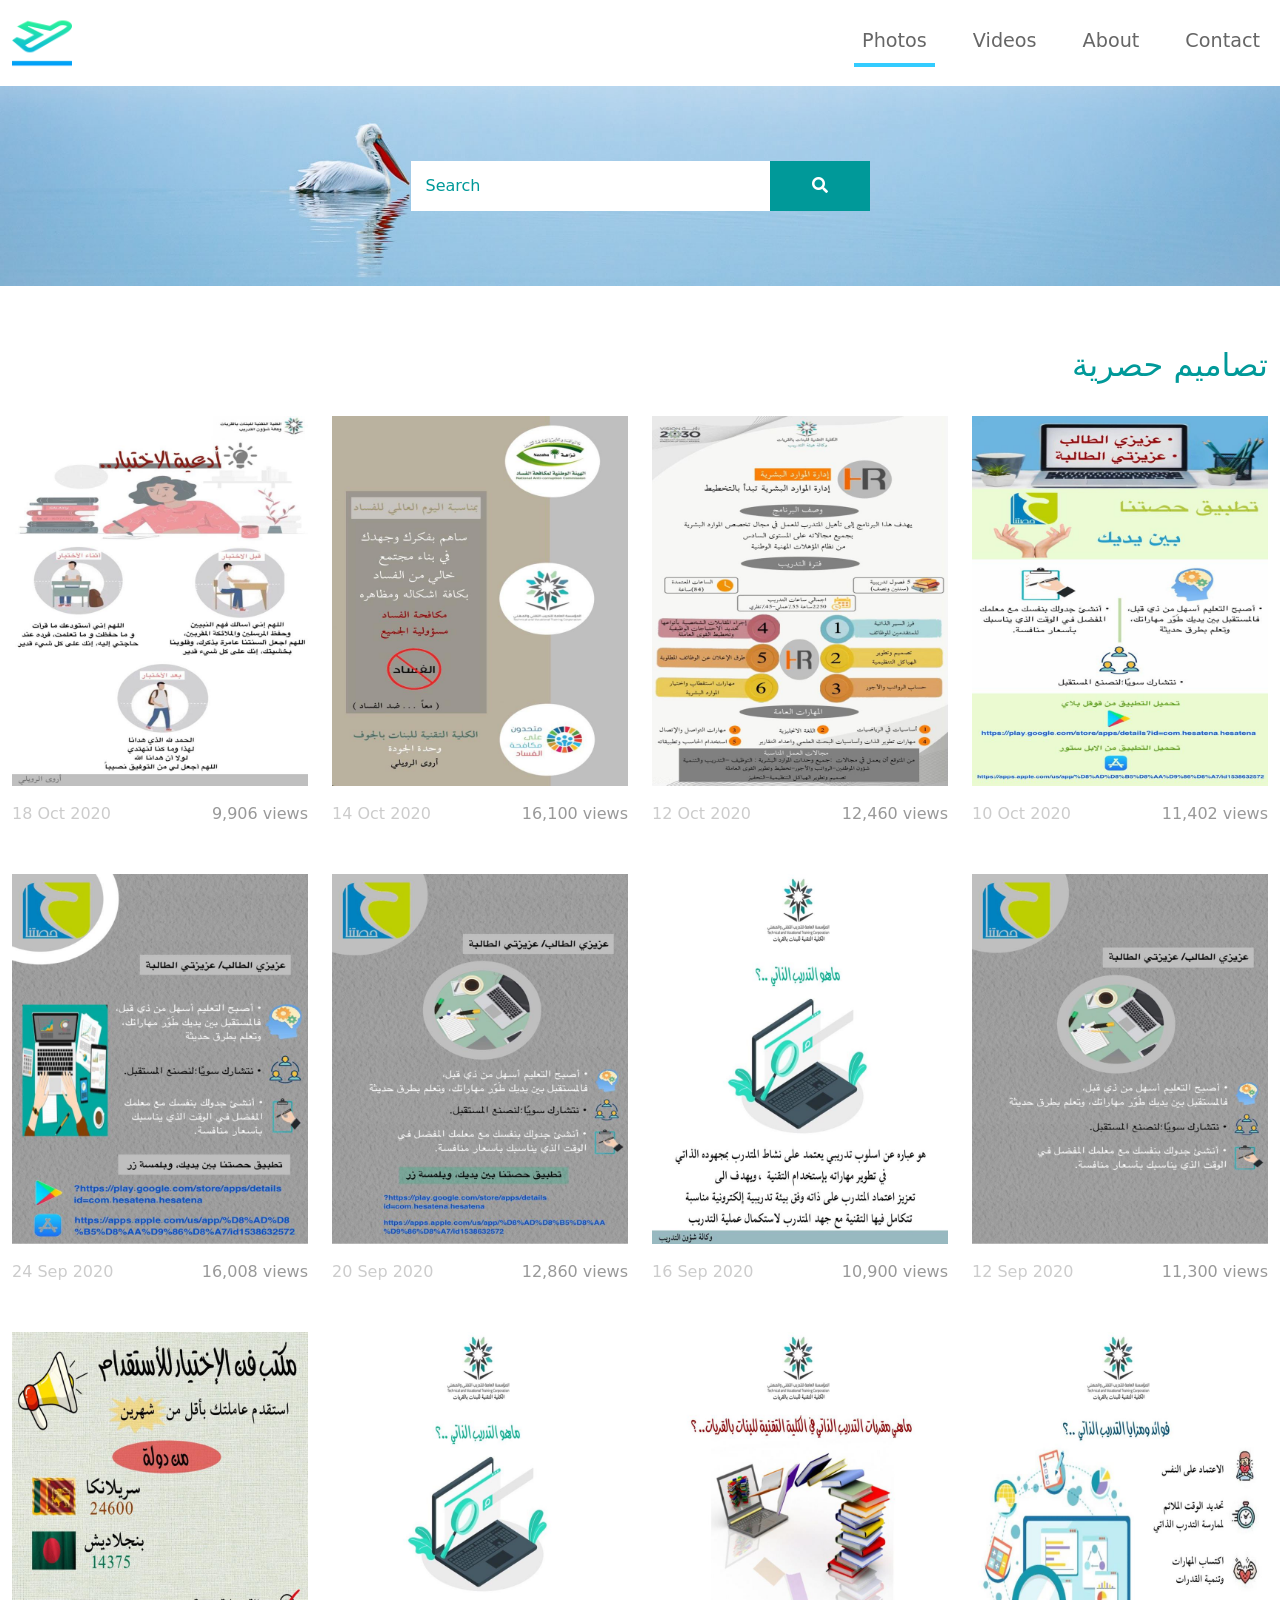
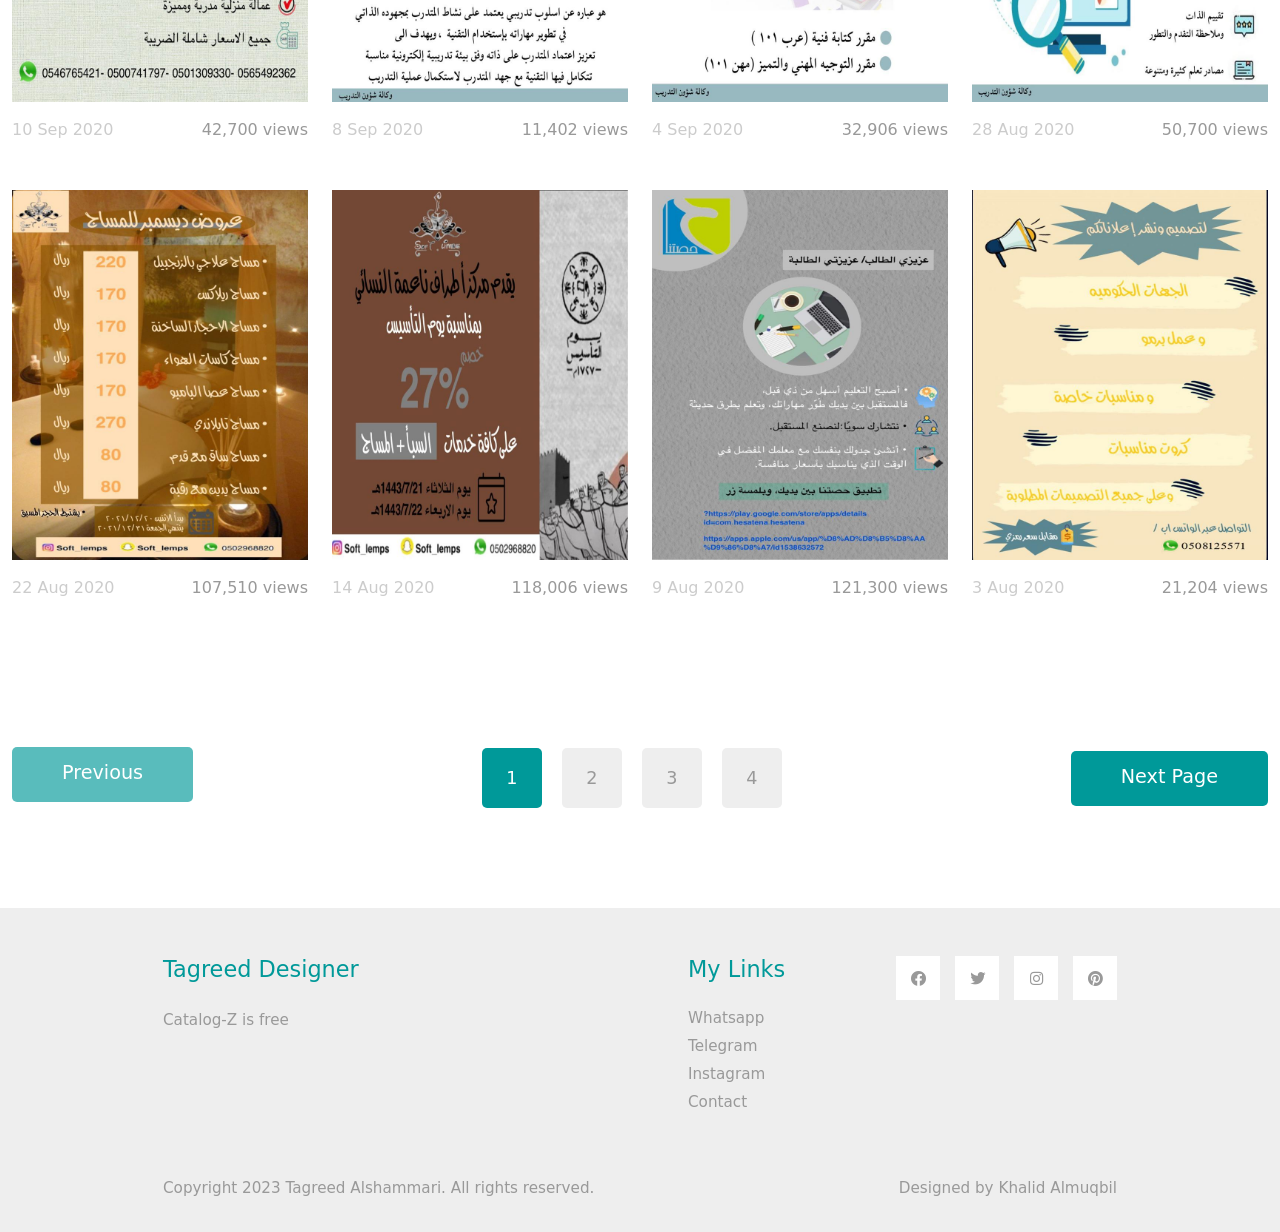
==== index.html @ 8e548ac7 "first commit" ====
<!DOCTYPE html>
<html lang="en">
<head>
    <meta charset="UTF-8">
    <meta name="viewport" content="width=device-width, initial-scale=1.0">
    <title>Tagreed Space</title>
    <link rel="stylesheet" href="css/bootstrap.min.css">
    <link rel="stylesheet" href="fontawesome/css/all.min.css">
    <link rel="stylesheet" href="css/templatemo-style.css">
<!--


-->
</head>
<body>
    <!-- Page Loader -->
    <div id="loader-wrapper">
        <div id="loader"></div>

        <div class="loader-section section-left"></div>
        <div class="loader-section section-right"></div>

    </div>
    <nav class="navbar navbar-expand-lg">
        <div class="container-fluid">
            <a class="navbar-brand" href="#">
                  <img class="logo" alt="Tagreed logo" src="img/departure.png">


            </a>
            <button class="navbar-toggler" type="button" data-toggle="collapse" data-target="#navbarSupportedContent" aria-controls="navbarSupportedContent" aria-expanded="false" aria-label="Toggle navigation">
                <i class="fas fa-bars"></i>
            </button>
            <div class="collapse navbar-collapse" id="navbarSupportedContent">
            <ul class="navbar-nav ml-auto mb-2 mb-lg-0">
                <li class="nav-item">
                    <a class="nav-link nav-link-1 active" aria-current="page" href="index.html">Photos</a>
                </li>
                <li class="nav-item">
                    <a class="nav-link nav-link-2" href="videos.html">Videos</a>
                </li>
                <li class="nav-item">
                    <a class="nav-link nav-link-3" href="about.html">About</a>
                </li>
                <li class="nav-item">
                    <a class="nav-link nav-link-4" href="contact.html">Contact</a>
                </li>
            </ul>
            </div>
        </div>
    </nav>

    <div class="tm-hero d-flex justify-content-center align-items-center" data-parallax="scroll" data-image-src="img/hero.jpg">
        <form class="d-flex tm-search-form">
            <input class="form-control tm-search-input" type="search" placeholder="Search" aria-label="Search">
            <button class="btn btn-outline-success tm-search-btn" type="submit">
                <i class="fas fa-search"></i>
            </button>
        </form>
    </div>

    <div class="container-fluid tm-container-content tm-mt-60">
        <div class="row mb-4">
            <h2 class="col-6 tm-text-primary">
                تصاميم حصرية
            </h2>
            <div class="col-6 d-flex justify-content-end align-items-center">
                <!-- <form action="" class="tm-text-primary">
                    Page <input type="text" value="1" size="1" class="tm-input-paging tm-text-primary"> of 200
                </form> -->
            </div>
        </div>
        <div class="row tm-mb-90 tm-gallery">
        	<div class="col-xl-3 col-lg-4 col-md-6 col-sm-6 col-12 mb-5">
                <figure class="effect-ming tm-video-item">
                    <img src="img/img-0102.jpeg" alt="Image" class="img-fluid">
                    <figcaption class="d-flex align-items-center justify-content-center">
                        <h2>Clocks</h2>
                        <a href="photo-detail.html">View more</a>
                    </figcaption>
                </figure>
                <div class="d-flex justify-content-between tm-text-gray">
                    <span class="tm-text-gray-light">18 Oct 2020</span>
                    <span>9,906 views</span>
                </div>
            </div>
            <div class="col-xl-3 col-lg-4 col-md-6 col-sm-6 col-12 mb-5">
                <figure class="effect-ming tm-video-item">
                    <img src="img/img-011.jpeg" alt="Image" class="img-fluid">
                    <figcaption class="d-flex align-items-center justify-content-center">
                        <h2>Plants</h2>
                        <a href="photo-detail.html">View more</a>
                    </figcaption>
                </figure>
                <div class="d-flex justify-content-between tm-text-gray">
                    <span class="tm-text-gray-light">14 Oct 2020</span>
                    <span>16,100 views</span>
                </div>
            </div>
            <div class="col-xl-3 col-lg-4 col-md-6 col-sm-6 col-12 mb-5">
                <figure class="effect-ming tm-video-item">
                    <img src="img/img-017.jpeg" alt="Image" class="img-fluid">
                    <figcaption class="d-flex align-items-center justify-content-center">
                        <h2>Morning</h2>
                        <a href="photo-detail.html">View more</a>
                    </figcaption>
                </figure>
                <div class="d-flex justify-content-between tm-text-gray">
                    <span class="tm-text-gray-light">12 Oct 2020</span>
                    <span>12,460 views</span>
                </div>
            </div>
            <div class="col-xl-3 col-lg-4 col-md-6 col-sm-6 col-12 mb-5">
                <figure class="effect-ming tm-video-item">
                    <img src="img/img-014.jpeg" alt="Image" class="img-fluid">
                    <figcaption class="d-flex align-items-center justify-content-center">
                        <h2>Pinky</h2>
                        <a href="photo-detail.html">View more</a>
                    </figcaption>
                </figure>
                <div class="d-flex justify-content-between tm-text-gray">
                    <span class="tm-text-gray-light">10 Oct 2020</span>
                    <span>11,402 views</span>
                </div>
            </div>

            <div class="col-xl-3 col-lg-4 col-md-6 col-sm-6 col-12 mb-5">
                <figure class="effect-ming tm-video-item">
                    <img src="img/img-013.jpeg" alt="Image" class="img-fluid">
                    <figcaption class="d-flex align-items-center justify-content-center">
                        <h2>Hangers</h2>
                        <a href="photo-detail.html">View more</a>
                    </figcaption>
                </figure>
                <div class="d-flex justify-content-between tm-text-gray">
                    <span class="tm-text-gray-light">24 Sep 2020</span>
                    <span>16,008 views</span>
                </div>
            </div>
            <div class="col-xl-3 col-lg-4 col-md-6 col-sm-6 col-12 mb-5">
                <figure class="effect-ming tm-video-item">
                    <img src="img/img-015.jpeg" alt="Image" class="img-fluid">
                    <figcaption class="d-flex align-items-center justify-content-center">
                        <h2>Perfumes</h2>
                        <a href="photo-detail.html">View more</a>
                    </figcaption>
                </figure>
                <div class="d-flex justify-content-between tm-text-gray">
                    <span class="tm-text-gray-light">20 Sep 2020</span>
                    <span>12,860 views</span>
                </div>
            </div>
            <div class="col-xl-3 col-lg-4 col-md-6 col-sm-6 col-12 mb-5">
                <figure class="effect-ming tm-video-item">
                    <img src="img/img-019.jpeg" alt="Image" class="img-fluid">
                    <figcaption class="d-flex align-items-center justify-content-center">
                        <h2>Bus</h2>
                        <a href="photo-detail.html">View more</a>
                    </figcaption>
                </figure>
                <div class="d-flex justify-content-between tm-text-gray">
                    <span class="tm-text-gray-light">16 Sep 2020</span>
                    <span>10,900 views</span>
                </div>
            </div>
            <div class="col-xl-3 col-lg-4 col-md-6 col-sm-6 col-12 mb-5">
                <figure class="effect-ming tm-video-item">
                    <img src="img/img-012.jpeg" alt="Image" class="img-fluid">
                    <figcaption class="d-flex align-items-center justify-content-center">
                        <h2>New York</h2>
                        <a href="photo-detail.html">View more</a>
                    </figcaption>
                </figure>
                <div class="d-flex justify-content-between tm-text-gray">
                    <span class="tm-text-gray-light">12 Sep 2020</span>
                    <span>11,300 views</span>
                </div>
            </div>
            <div class="col-xl-3 col-lg-4 col-md-6 col-sm-6 col-12 mb-5">
                <figure class="effect-ming tm-video-item">
                    <img src="img/img-018.jpeg" alt="Image" class="img-fluid">
                    <figcaption class="d-flex align-items-center justify-content-center">
                        <h2>Abstract</h2>
                        <a href="photo-detail.html">View more</a>
                    </figcaption>
                </figure>
                <div class="d-flex justify-content-between tm-text-gray">
                    <span class="tm-text-gray-light">10 Sep 2020</span>
                    <span>42,700 views</span>
                </div>
            </div>
            <div class="col-xl-3 col-lg-4 col-md-6 col-sm-6 col-12 mb-5">
                <figure class="effect-ming tm-video-item">
                    <img src="img/img-019.jpeg" alt="Image" class="img-fluid">
                    <figcaption class="d-flex align-items-center justify-content-center">
                        <h2>Flowers</h2>
                        <a href="photo-detail.html">View more</a>
                    </figcaption>
                </figure>
                <div class="d-flex justify-content-between tm-text-gray">
                    <span class="tm-text-gray-light">8 Sep 2020</span>
                    <span>11,402 views</span>
                </div>
            </div>
            <div class="col-xl-3 col-lg-4 col-md-6 col-sm-6 col-12 mb-5">
                <figure class="effect-ming tm-video-item">
                    <img src="img/img-0101.jpeg" alt="Image" class="img-fluid">
                    <figcaption class="d-flex align-items-center justify-content-center">
                        <h2>Rosy</h2>
                        <a href="photo-detail.html">View more</a>
                    </figcaption>
                </figure>
                <div class="d-flex justify-content-between tm-text-gray">
                    <span class="tm-text-gray-light">4 Sep 2020</span>
                    <span>32,906 views</span>
                </div>
            </div>
            <div class="col-xl-3 col-lg-4 col-md-6 col-sm-6 col-12 mb-5">
                <figure class="effect-ming tm-video-item">
                    <img src="img/img-010.jpeg" alt="Image" class="img-fluid">
                    <figcaption class="d-flex align-items-center justify-content-center">
                        <h2>Rocki</h2>
                        <a href="photo-detail.html">View more</a>
                    </figcaption>
                </figure>
                <div class="d-flex justify-content-between tm-text-gray">
                    <span class="tm-text-gray-light">28 Aug 2020</span>
                    <span>50,700 views</span>
                </div>
            </div>
            <div class="col-xl-3 col-lg-4 col-md-6 col-sm-6 col-12 mb-5">
                <figure class="effect-ming tm-video-item">
                    <img src="img/img-0103.jpeg" alt="Image" class="img-fluid">
                    <figcaption class="d-flex align-items-center justify-content-center">
                        <h2>Purple</h2>
                        <a href="photo-detail.html">View more</a>
                    </figcaption>
                </figure>
                <div class="d-flex justify-content-between tm-text-gray">
                    <span class="tm-text-gray-light">22 Aug 2020</span>
                    <span>107,510 views</span>
                </div>
            </div>
            <div class="col-xl-3 col-lg-4 col-md-6 col-sm-6 col-12 mb-5">
                <figure class="effect-ming tm-video-item">
                    <img src="img/img-0104.jpg" alt="Image" class="img-fluid">
                    <figcaption class="d-flex align-items-center justify-content-center">
                        <h2>Sea</h2>
                        <a href="photo-detail.html">View more</a>
                    </figcaption>
                </figure>
                <div class="d-flex justify-content-between tm-text-gray">
                    <span class="tm-text-gray-light">14 Aug 2020</span>
                    <span>118,006 views</span>
                </div>
            </div>
            <div class="col-xl-3 col-lg-4 col-md-6 col-sm-6 col-12 mb-5">
                <figure class="effect-ming tm-video-item">
                    <img src="img/img-015.jpeg" alt="Image" class="img-fluid">
                    <figcaption class="d-flex align-items-center justify-content-center">
                        <h2>Turtle</h2>
                        <a href="photo-detail.html">View more</a>
                    </figcaption>
                </figure>
                <div class="d-flex justify-content-between tm-text-gray">
                    <span class="tm-text-gray-light">9 Aug 2020</span>
                    <span>121,300 views</span>
                </div>
            </div>
            <div class="col-xl-3 col-lg-4 col-md-6 col-sm-6 col-12 mb-5">
                <figure class="effect-ming tm-video-item">
                    <img src="img/img-016.jpeg" alt="Image" class="img-fluid">
                    <figcaption class="d-flex align-items-center justify-content-center">
                        <h2>Peace</h2>
                        <a href="photo-detail.html">View more</a>
                    </figcaption>
                </figure>
                <div class="d-flex justify-content-between tm-text-gray">
                    <span class="tm-text-gray-light">3 Aug 2020</span>
                    <span>21,204 views</span>
                </div>
            </div>
        </div> <!-- row -->
        <div class="row tm-mb-90">
            <div class="col-12 d-flex justify-content-between align-items-center tm-paging-col">
                <a href="javascript:void(0);" class="btn btn-primary tm-btn-prev mb-2 disabled">Previous</a>
                <div class="tm-paging d-flex">
                    <a href="javascript:void(0);" class="active tm-paging-link">1</a>
                    <a href="javascript:void(0);" class="tm-paging-link">2</a>
                    <a href="javascript:void(0);" class="tm-paging-link">3</a>
                    <a href="javascript:void(0);" class="tm-paging-link">4</a>
                </div>
                <a href="javascript:void(0);" class="btn btn-primary tm-btn-next">Next Page</a>
            </div>
        </div>
    </div> <!-- container-fluid, tm-container-content -->

    <footer class="tm-bg-gray pt-5 pb-3 tm-text-gray tm-footer">
        <div class="container-fluid tm-container-small">
            <div class="row">
                <div class="col-lg-6 col-md-12 col-12 px-5 mb-5">
                    <h3 class="tm-text-primary mb-4 tm-footer-title">Tagreed Designer</h3>
                    <p>Catalog-Z is free <a rel="sponsored" href="https://v5.getbootstrap.com/"></a></p>
                </div>
                <div class="col-lg-3 col-md-6 col-sm-6 col-12 px-5 mb-5">
                    <h3 class="tm-text-primary mb-4 tm-footer-title">My Links</h3>
                    <ul class="tm-footer-links pl-0">
                        <li><a href="#">Whatsapp</a></li>
                        <li><a href="#">Telegram</a></li>
                        <li><a href="#">Instagram</a></li>
                        <li><a href="#">Contact</a></li>
                    </ul>
                </div>
                <div class="col-lg-3 col-md-6 col-sm-6 col-12 px-5 mb-5">
                    <ul class="tm-social-links d-flex justify-content-end pl-0 mb-5">
                        <li class="mb-2"><a href="https://facebook.com"><i class="fab fa-facebook"></i></a></li>
                        <li class="mb-2"><a href="https://twitter.com"><i class="fab fa-twitter"></i></a></li>
                        <li class="mb-2"><a href="https://instagram.com"><i class="fab fa-instagram"></i></a></li>
                        <li class="mb-2"><a href="https://pinterest.com"><i class="fab fa-pinterest"></i></a></li>
                    </ul>
                    <!-- <a href="#" class="tm-text-gray text-right d-block mb-2">Terms of Use</a>
                    <a href="#" class="tm-text-gray text-right d-block">Privacy Policy</a> -->
                </div>
            </div>
            <div class="row">
                <div class="col-lg-8 col-md-7 col-12 px-5 mb-3">
                    Copyright 2023 Tagreed Alshammari. All rights reserved.
                </div>
                <div class="col-lg-4 col-md-5 col-12 px-5 text-right">
                    Designed by <a href="https://templatemo.com" class="tm-text-gray" rel="sponsored" target="_parent">Khalid Almuqbil</a>
                </div>
            </div>
        </div>
    </footer>

    <script src="js/plugins.js"></script>
    <script>
        $(window).on("load", function() {
            $('body').addClass('loaded');
        });
    </script>
</body>
</html>
---- css/templatemo-style.css ----
/*

TemplateMo 556 Catalog-Z

https://templatemo.com/tm-556-catalog-z

*/
.logo{
  inline-size :60px
}

.col-6{
width: 100%;
text-align: right;
}
#loader-wrapper {
    position: fixed;
    top: 0;
    left: 0;
    width: 100%;
    height: 100%;
    z-index: 1001;
}
#loader {
    display: block;
    position: relative;
    left: 50%;
    top: 50%;
    width: 150px;
    height: 150px;
    margin: -75px 0 0 -75px;
    border-radius: 50%;
    border: 3px solid transparent;
    border-top-color: #3498db;

    -webkit-animation: spin 2s linear infinite; /* Chrome, Opera 15+, Safari 5+ */
    animation: spin 2s linear infinite; /* Chrome, Firefox 16+, IE 10+, Opera */

    z-index: 1002;
}

    #loader:before {
        content: "";
        position: absolute;
        top: 5px;
        left: 5px;
        right: 5px;
        bottom: 5px;
        border-radius: 50%;
        border: 3px solid transparent;
        border-top-color: #e74c3c;

        -webkit-animation: spin 3s linear infinite; /* Chrome, Opera 15+, Safari 5+ */
        animation: spin 3s linear infinite; /* Chrome, Firefox 16+, IE 10+, Opera */
    }

    #loader:after {
        content: "";
        position: absolute;
        top: 15px;
        left: 15px;
        right: 15px;
        bottom: 15px;
        border-radius: 50%;
        border: 3px solid transparent;
        border-top-color: #f9c922;

        -webkit-animation: spin 1.5s linear infinite; /* Chrome, Opera 15+, Safari 5+ */
          animation: spin 1.5s linear infinite; /* Chrome, Firefox 16+, IE 10+, Opera */
    }

    @-webkit-keyframes spin {
        0%   {
            -webkit-transform: rotate(0deg);  /* Chrome, Opera 15+, Safari 3.1+ */
            -ms-transform: rotate(0deg);  /* IE 9 */
            transform: rotate(0deg);  /* Firefox 16+, IE 10+, Opera */
        }
        100% {
            -webkit-transform: rotate(360deg);  /* Chrome, Opera 15+, Safari 3.1+ */
            -ms-transform: rotate(360deg);  /* IE 9 */
            transform: rotate(360deg);  /* Firefox 16+, IE 10+, Opera */
        }
    }
    @keyframes spin {
        0%   {
            -webkit-transform: rotate(0deg);  /* Chrome, Opera 15+, Safari 3.1+ */
            -ms-transform: rotate(0deg);  /* IE 9 */
            transform: rotate(0deg);  /* Firefox 16+, IE 10+, Opera */
        }
        100% {
            -webkit-transform: rotate(360deg);  /* Chrome, Opera 15+, Safari 3.1+ */
            -ms-transform: rotate(360deg);  /* IE 9 */
            transform: rotate(360deg);  /* Firefox 16+, IE 10+, Opera */
        }
    }

    #loader-wrapper .loader-section {
        position: fixed;
        top: 0;
        width: 51%;
        height: 100%;
        background: #222222;
        z-index: 1001;
        -webkit-transform: translateX(0);  /* Chrome, Opera 15+, Safari 3.1+ */
        -ms-transform: translateX(0);  /* IE 9 */
        transform: translateX(0);  /* Firefox 16+, IE 10+, Opera */
    }

    #loader-wrapper .loader-section.section-left {
        left: 0;
    }

    #loader-wrapper .loader-section.section-right {
        right: 0;
    }

    /* Loaded */
    .loaded #loader-wrapper .loader-section.section-left {
        -webkit-transform: translateX(-100%);  /* Chrome, Opera 15+, Safari 3.1+ */
            -ms-transform: translateX(-100%);  /* IE 9 */
                transform: translateX(-100%);  /* Firefox 16+, IE 10+, Opera */

        -webkit-transition: all 0.7s 0.3s cubic-bezier(0.645, 0.045, 0.355, 1.000);
                transition: all 0.7s 0.3s cubic-bezier(0.645, 0.045, 0.355, 1.000);
    }

    .loaded #loader-wrapper .loader-section.section-right {
        -webkit-transform: translateX(100%);  /* Chrome, Opera 15+, Safari 3.1+ */
            -ms-transform: translateX(100%);  /* IE 9 */
                transform: translateX(100%);  /* Firefox 16+, IE 10+, Opera */

-webkit-transition: all 0.7s 0.3s cubic-bezier(0.645, 0.045, 0.355, 1.000);
        transition: all 0.7s 0.3s cubic-bezier(0.645, 0.045, 0.355, 1.000);
    }

    .loaded #loader {
        opacity: 0;
        -webkit-transition: all 0.3s ease-out;
                transition: all 0.3s ease-out;
    }
    .loaded #loader-wrapper {
        visibility: hidden;

        -webkit-transform: translateY(-100%);  /* Chrome, Opera 15+, Safari 3.1+ */
            -ms-transform: translateY(-100%);  /* IE 9 */
                transform: translateY(-100%);  /* Firefox 16+, IE 10+, Opera */

        -webkit-transition: all 0.3s 1s ease-out;
                transition: all 0.3s 1s ease-out;
    }

p { line-height: 1.8; }

a {
    text-decoration: none;
    transition: all 0.3s ease;
}
a:hover { color:#009999; }
.container-fluid { max-width: 1770px; }
.tm-container-small { max-width: 1050px; }
.btn { border-radius: 0; }
.btn-primary {
    background-color: #009999;
    border: 0;
    border-radius: 5px;
    padding: 12px 50px 14px;
    font-size: 1.2rem;
}

.btn-primary:hover,
.btn-primary:focus {
    background-color:#086969;
}

.btn-primary.disabled,
.btn-primary:disabled {
    background-color: #009999;
    pointer-events: all;
    cursor: not-allowed;
}

.form-control {
	padding: 10px 20px;
	width: 100%;
	height: auto;
}

.form-group { margin-bottom: 25px; }
.tm-btn-big { padding: 12px 90px 14px; }

.navbar-toggler:focus { box-shadow: none; }
.navbar-brand {
    color: #3399CC;
    font-size: 1.6rem;
}

.navbar-brand i { font-size: 2rem; }

.tm-hero {
    min-height: 200px;
    background: transparent;
}

.tm-mt-60 { margin-top: 60px; }
.tm-mb-50 { margin-bottom: 50px; }
.tm-mb-74 { margin-bottom: 74px; }
.tm-mb-90 { margin-bottom: 90px; }
.tm-text-primary { color: #009999; }
.tm-text-secondary { color: #CC6699; }
a.tm-text-primary:hover { color:#666666; }
.tm-bg-gray { background-color: #EEEEEE; }
.tm-input-paging {
    width: 40px;
    border-radius: 0;
    border: 1px solid #CCCCCC;
    background: #f4f4f4;
    text-align: center;
}

.nav-item { margin-right: 30px; }
.nav-item:last-child { margin-right: 0; }

.nav-link {
    color: #666666;
    border-bottom: 4px solid transparent;
    font-size: 1.2rem;
}

.nav-link-1.active,
.nav-link-1:hover {
    border-color: #33CCFF;
}

.nav-link-2.active,
.nav-link-2:hover {
    border-color: #FF6666;
}

.nav-link-3.active,
.nav-link-3:hover {
    border-color: #33CC66;
}

.nav-link-4.active,
.nav-link-4:hover {
    border-color: #CC66CC;
}

.tm-search-input {
    width: 360px;
    border-radius: 0;
    padding: 12px 15px;
    color: #009999;
    border: none;
}

.tm-search-input:focus {
    border-color: #009999;
    box-shadow: 0 0 0 0.25rem rgb(0 153 153 / 0.25);
}

.tm-search-input::placeholder { /* Chrome, Firefox, Opera, Safari 10.1+ */
    color: #009999;
    opacity: 1; /* Firefox */
}

.tm-search-input::-ms-input-placeholder { /* Microsoft Edge */
    color: #009999;
}

.tm-search-btn {
    color: white;
    background-color: #009999;
    border: none;
    width: 100px;
    height: 50px;
    margin-left: -1px;
}

p, .tm-text-gray { color: #999; }
.tm-text-gray-light { color: #CCC; }
.tm-text-gray-dark { color: #666; }

.tm-video-item {
    position: relative;
    overflow: hidden;
    text-align: center;
    cursor: pointer;
}

.tm-video-item img {
    position: relative;
    display: block;
    min-height: 100%;
    max-width: 100%;
    opacity: 0.8;
}

.tm-video-item figcaption {
    padding: 2em;
    color: #fff;
    text-transform: uppercase;
    font-size: 1.25em;
    -webkit-backface-visibility: hidden;
	backface-visibility: hidden;
}

.tm-video-item figcaption::before,
.tm-video-item figcaption::after {
    pointer-events: none;
}

.tm-video-item figcaption,
.tm-video-item figcaption > a {
    position: absolute;
    top: 0;
    left: 0;
    width: 100%;
    height: 100%;
}

.tm-video-item figcaption > a {
	z-index: 1000;
	text-indent: 200%;
	white-space: nowrap;
	font-size: 0;
	opacity: 0;
}

.tm-video-item h2 {
    word-spacing: -0.15em;
    font-weight: 300;
}

.tm-video-item h2,
.tm-video-item p {
    margin: 0;
}

.tm-video-item p {
    letter-spacing: 1px;
    font-size: 68.5%;
}

.tm-gallery div.d-block { animation: show .5s ease; }

@keyframes show {
    0% {
    	opacity: 0;
    	transform: scale(0.9);
    }
    100% {
    	opacity: 1;
    	transform: scale(1);
    }
}

.tm-paging-link {
    display: flex;
    justify-content: center;
    align-items: center;
    width: 60px;
    height: 60px;
    font-size: 1.1rem;
    color: #999;
    background-color: #EEEEEE;
    margin: 10px;
    border-radius: 5px;
    text-decoration: none;
    transition: all 0.3s ease;
}

.tm-paging-link:hover,
.tm-paging-link.active {
    background-color: #009999;
    color: #fff;
}

/*---------------*/
/***** Ming *****/
/*---------------*/

figure.effect-ming {
	background: #030c17;
}

figure.effect-ming img {
	opacity: 1.9;
	-webkit-transition: opacity 0.35s;
	transition: opacity 0.35s;
}

figure.effect-ming figcaption::before {
	position: absolute;
	top: 30px;
	right: 30px;
	bottom: 30px;
	left: 30px;
	border: 2px solid #fff;
	box-shadow: 0 0 0 30px rgba(255,255,255,0.2);
	content: '';
	opacity: 0;
	-webkit-transition: opacity 0.35s, -webkit-transform 0.35s;
	transition: opacity 0.35s, transform 0.35s;
	-webkit-transform: scale3d(1.4,1.4,1);
	transform: scale3d(1.4,1.4,1);
}

figure.effect-ming h2 {
    font-size: 1.3em;
	opacity: 0;
	-webkit-transition: opacity 0.35s, -webkit-transform 0.35s;
	transition: opacity 0.35s, transform 0.35s;
	-webkit-transform: scale(1.5);
	transform: scale(1.5);
}

figure.effect-ming:hover figcaption::before,
figure.effect-ming:hover h2 {
	opacity: 1;
	-webkit-transform: scale3d(1,1,1);
	transform: scale3d(1,1,1);
}

figure.effect-ming:hover figcaption { background-color: rgba(58,52,42,0); }
figure.effect-ming:hover img { opacity: 0.4; }

.tm-footer-links li {
    list-style: none;
    margin-bottom: 5px;
}

.tm-footer-links li a { color: #999999; }
.tm-footer-links li a:hover { color: #009999; }

.tm-social-links li {
    list-style: none;
    margin-right: 15px;
}

.tm-social-links li:last-child { margin-right: 0; }

.tm-social-links li a  {
    color: #999999;
    width: 44px;
    height: 44px;
    display: flex;
    background-color: #fff;
    align-items: center;
    justify-content: center;
}

.tm-social-links li a:hover {
    color: #fff;
    background-color: #009999;
}

.tm-footer { font-size: 0.95rem; }
.tm-footer-title { font-size: 1.4rem; }

/* Videos */
#tm-video-container {
    max-height: 400px;
    overflow: hidden;
    background-color: #333;
    margin-bottom: 90px;
    position: relative;
}

#tm-video {
    display: block;
    width: 100%;
    height: auto;
}

#tm-video-control-button {
    position: absolute;
    bottom: 20px;
    right: 20px;
    z-index: 1000;
    color: #e1e1e1;
}

.tm-video-details {
    height: 100%;
    padding: 40px;
}

/* About */
.tm-row-1640 { max-width: 1640px; }
.tm-about-2-col { max-width: 716px; }
.tm-about-3-col { max-width: 540px; }

.tm-about-2-col,
.tm-about-3-col {
    margin-bottom: 50px;
}

.tm-about-icon-container {
    width: 150px;
    height: 150px;
    border: 1px solid #009999;
    display: flex;
    align-items: center;
    justify-content: center;
}

.tm-about-img-text { max-width: 940px; }

/* Contact */
select.form-control { border-radius: 0; }
select.form-control option { height: 30px; }

select:not([multiple]) {
    -webkit-appearance: none;
    -moz-appearance: none;
    background-position: right 15px center;
    background-repeat: no-repeat;
    background-image: url(../img/select-arrow.png);
    padding: 14px 20px;
    padding-right: 20px;
    color: #666;
}

.mapouter{
    position:relative;
    height:480px;
    width:100%;
    max-width: 480px;
}

.gmap-canvas {
    overflow:hidden;
    background:none!important;
    height:480px;
    width:100%;
}

.tm-contact-form { max-width: 420px; }
.tm-address-col { max-width: 520px; }
.tm-contacts { padding-left: 0; }

.tm-contacts li {
    list-style: none;
    margin-bottom: 20px;
}

.tm-contacts li a i { width: 30px; }
.tm-social { display: flex; }

.tm-social li {
    list-style: none;
    margin-bottom: 20px;
    margin-right: 15px;
}

.tm-social li a i {
    width: 40px;
    height: 40px;
    color: #666666;
    background-color: #EEEEEE;
    display: flex;
    align-items: center;
    justify-content: center;
    transition: all 0.3s ease;
}

.tm-social li a:hover i {
    color: #fff;
    background-color: #009999;
}

.form-control,
input:-internal-autofill-selected,
select:not([multiple]) {
    color: #009999 !important;
}

.form-control::placeholder { /* Chrome, Firefox, Opera, Safari 10.1+ */
    color:  #009999;
    opacity: 1; /* Firefox */
}

@media (max-width: 991px) {
    .navbar-collapse {
        position: fixed;
        top: 50px;
        right: 0px;
        background: white;
        width: 150px;
        padding: 15px;
    }

    .tm-container-content { max-width: 870px; }
    .tm-contact-form, .tm-address-col, .mapouter { max-width: 100%; }
    .tm-people-row { max-width: 900px; }
}

@media (max-width: 767px) {
    .tm-paging-col { flex-direction: column; }
    .tm-paging { flex-wrap: wrap; }
    .tm-about-img-text { max-width: 640px; }
    .tm-about-2-col, .tm-about-3-col { margin-bottom: 50px; }
}

@media (max-width: 575px) {
    .tm-container-content { max-width: 420px; }

    .tm-search-form {
        padding-left: 15px;
        padding-right: 15px;
        width: 100%;
        justify-content: center;
    }

    .tm-search-input {
        width: 100%;
        max-width: 360px;
    }

    .tm-people-row { max-width: 420px; }
}

@media (max-width: 400px) {
    .tm-btn-big { padding: 12px 50px 14px; }
}

@media (max-width: 334px) {
    .tm-social-links {
        flex-wrap: wrap;
        justify-content: start !important;
    }

    .tm-social-links li { margin-right: 3px; }
}
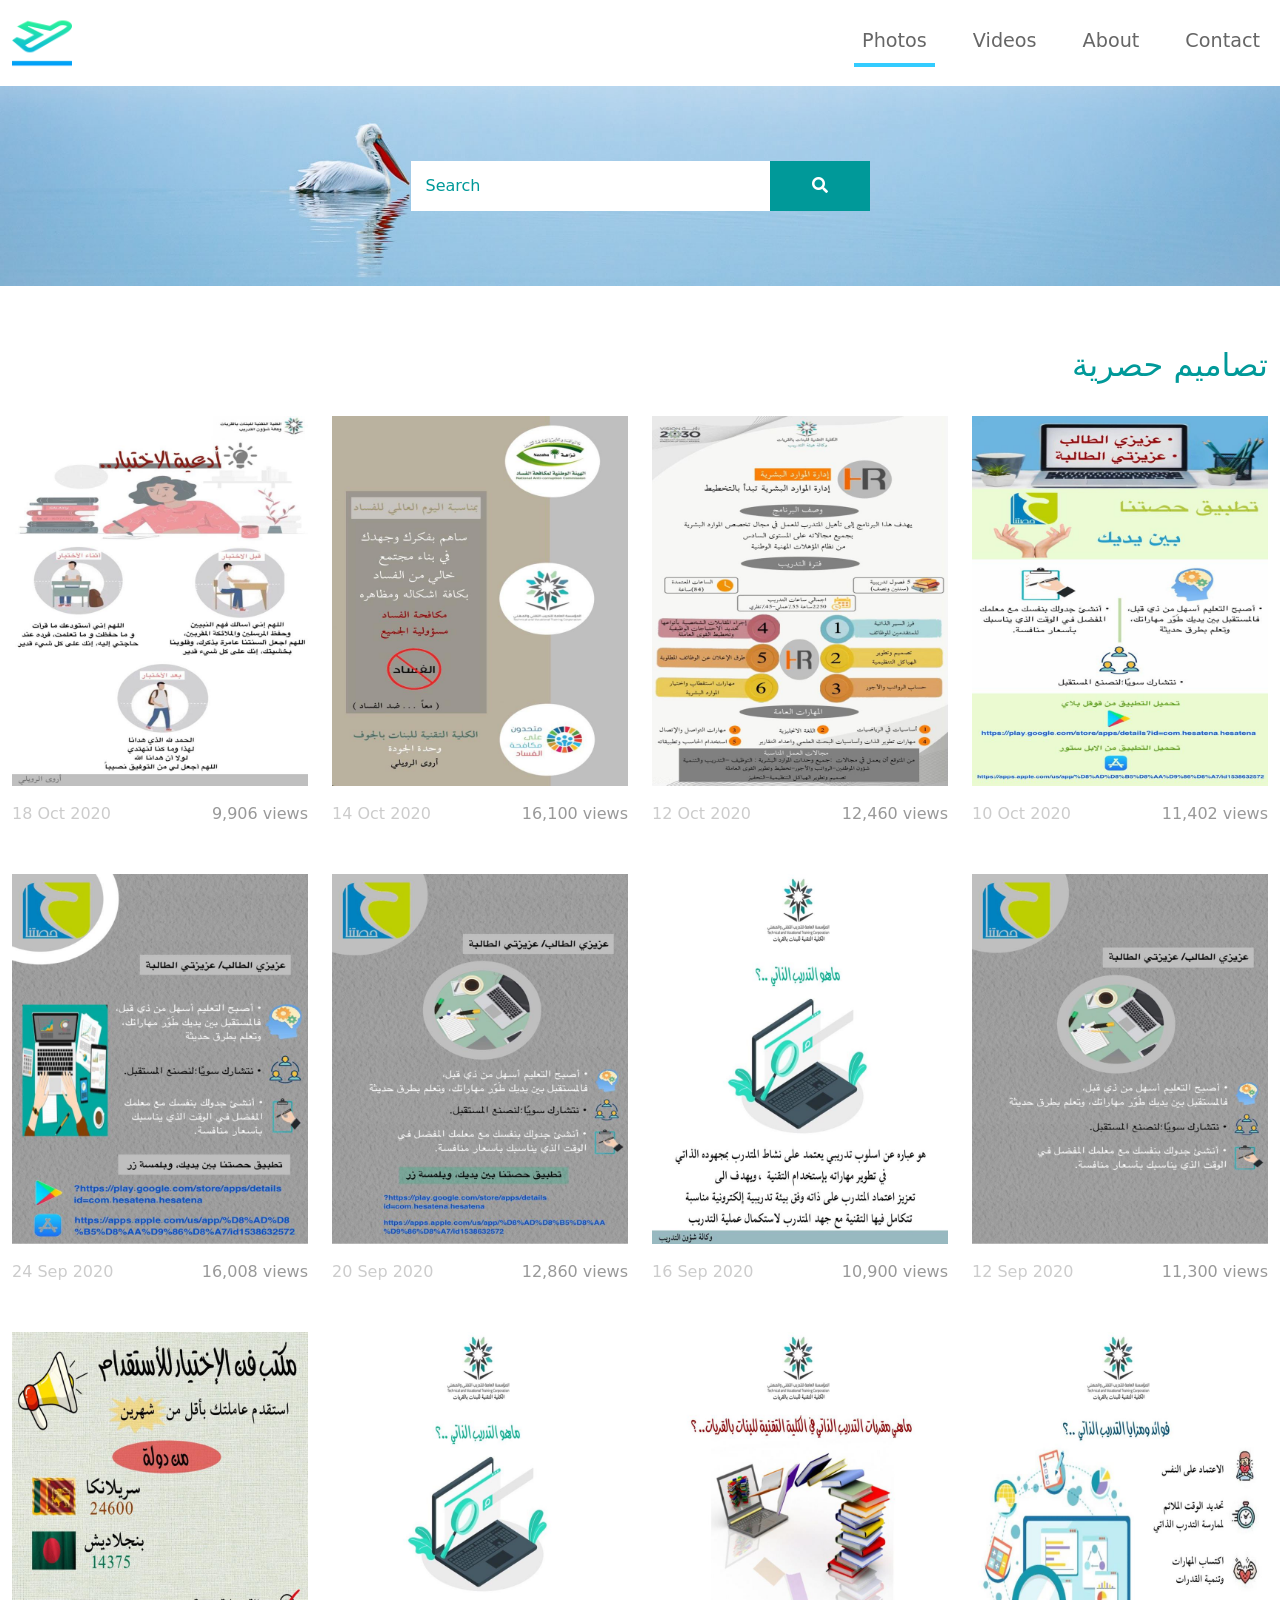
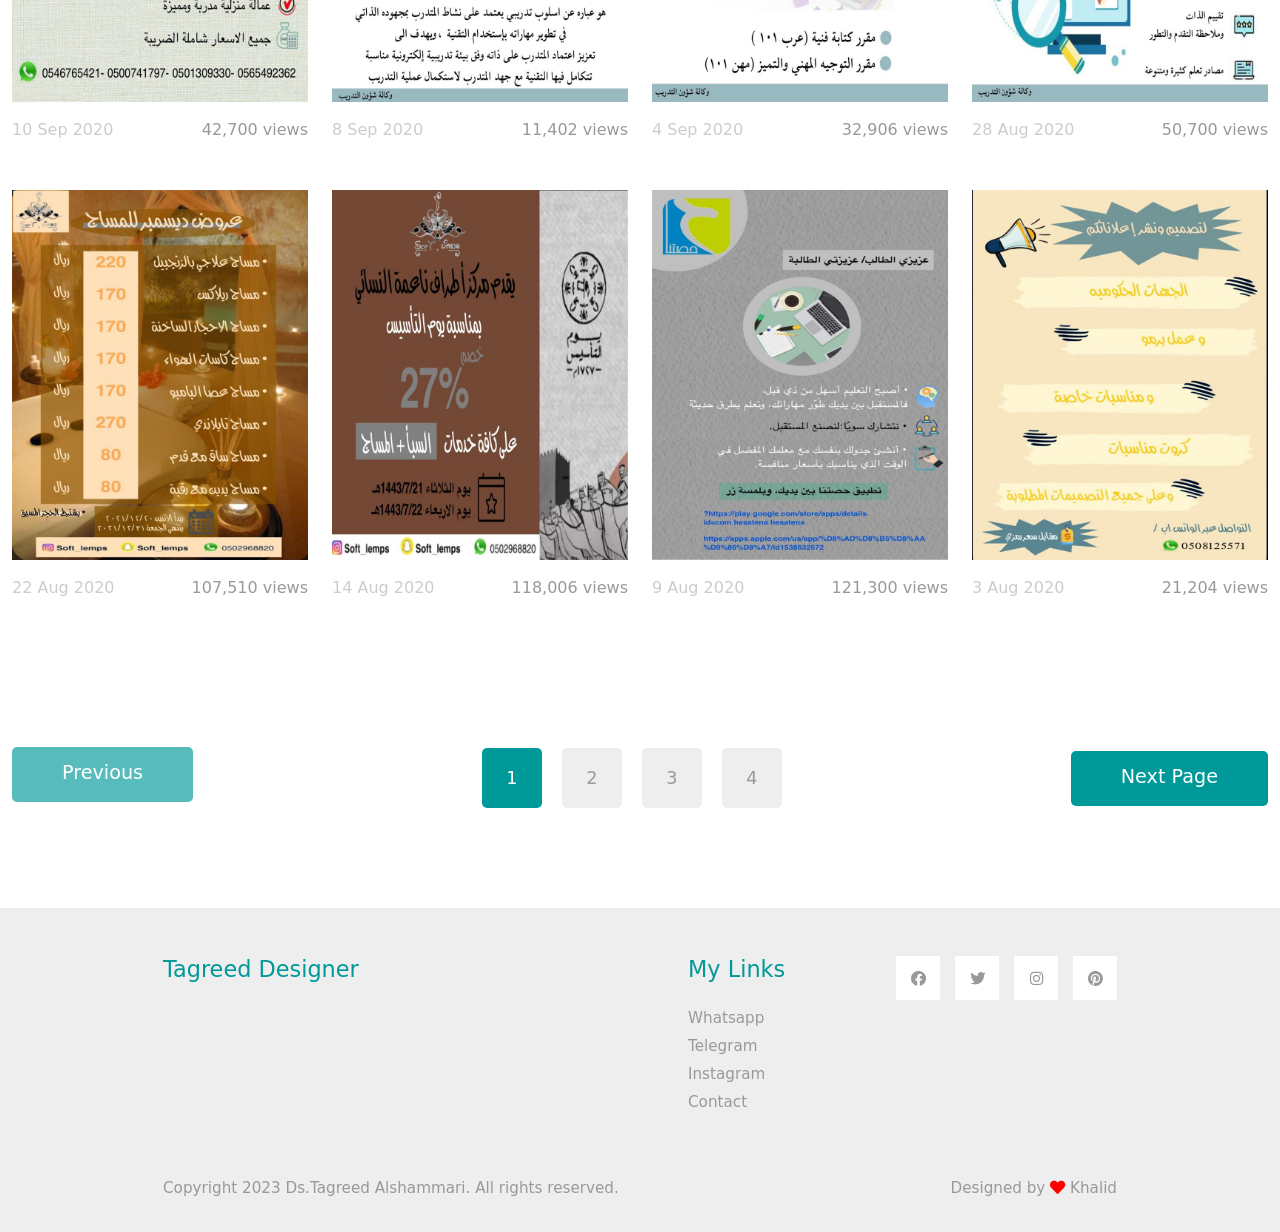
==== commit b8277891: "update template & some context" ====
--- a/index.html
+++ b/index.html
@@ -1,343 +1,427 @@
-<!DOCTYPE html>
+<!doctype html>
 <html lang="en">
-<head>
-    <meta charset="UTF-8">
-    <meta name="viewport" content="width=device-width, initial-scale=1.0">
+  <head>
+    <meta charset="UTF-8" />
+    <meta name="viewport" content="width=device-width, initial-scale=1.0" />
+    <meta name="description" content="Ds.Tagreed Alshammari Gallery" />
+    <meta name="author" content="DS.Tagreed" />
+    <meta name="keywords" content="Ds.Tagreed Artiest" />
     <title>Tagreed Space</title>
-    <link rel="stylesheet" href="css/bootstrap.min.css">
-    <link rel="stylesheet" href="fontawesome/css/all.min.css">
-    <link rel="stylesheet" href="css/templatemo-style.css">
-<!--
+    <link rel="stylesheet" href="css/bootstrap.min.css" />
+    <link rel="stylesheet" href="fontawesome/css/all.min.css" />
+    <link rel="stylesheet" href="css/templatemo-style.css" />
+    <!--
 
 
 -->
-</head>
-<body>
+  </head>
+  <body>
     <!-- Page Loader -->
     <div id="loader-wrapper">
-        <div id="loader"></div>
-
-        <div class="loader-section section-left"></div>
-        <div class="loader-section section-right"></div>
-
+      <div id="loader"></div>
+
+      <div class="loader-section section-left"></div>
+      <div class="loader-section section-right"></div>
     </div>
     <nav class="navbar navbar-expand-lg">
-        <div class="container-fluid">
-            <a class="navbar-brand" href="#">
-                  <img class="logo" alt="Tagreed logo" src="img/departure.png">
-
-
-            </a>
-            <button class="navbar-toggler" type="button" data-toggle="collapse" data-target="#navbarSupportedContent" aria-controls="navbarSupportedContent" aria-expanded="false" aria-label="Toggle navigation">
-                <i class="fas fa-bars"></i>
-            </button>
-            <div class="collapse navbar-collapse" id="navbarSupportedContent">
-            <ul class="navbar-nav ml-auto mb-2 mb-lg-0">
-                <li class="nav-item">
-                    <a class="nav-link nav-link-1 active" aria-current="page" href="index.html">Photos</a>
-                </li>
-                <li class="nav-item">
-                    <a class="nav-link nav-link-2" href="videos.html">Videos</a>
-                </li>
-                <li class="nav-item">
-                    <a class="nav-link nav-link-3" href="about.html">About</a>
-                </li>
-                <li class="nav-item">
-                    <a class="nav-link nav-link-4" href="contact.html">Contact</a>
-                </li>
-            </ul>
-            </div>
-        </div>
+      <div class="container-fluid">
+        <a class="navbar-brand" href="#">
+          <img class="logo" alt="Tagreed logo" src="img/departure.png" />
+        </a>
+        <button
+          class="navbar-toggler"
+          type="button"
+          data-toggle="collapse"
+          data-target="#navbarSupportedContent"
+          aria-controls="navbarSupportedContent"
+          aria-expanded="false"
+          aria-label="Toggle navigation"
+        >
+          <i class="fas fa-bars"></i>
+        </button>
+        <div class="collapse navbar-collapse" id="navbarSupportedContent">
+          <ul class="navbar-nav ml-auto mb-2 mb-lg-0">
+            <li class="nav-item">
+              <a
+                class="nav-link nav-link-1 active"
+                aria-current="page"
+                href="index.html"
+                >Photos</a
+              >
+            </li>
+            <li class="nav-item">
+              <a class="nav-link nav-link-2" href="videos.html">Videos</a>
+            </li>
+            <li class="nav-item">
+              <a class="nav-link nav-link-3" href="about.html">About</a>
+            </li>
+            <li class="nav-item">
+              <a class="nav-link nav-link-4" href="contact.html">Contact</a>
+            </li>
+          </ul>
+        </div>
+      </div>
     </nav>
 
-    <div class="tm-hero d-flex justify-content-center align-items-center" data-parallax="scroll" data-image-src="img/hero.jpg">
-        <form class="d-flex tm-search-form">
-            <input class="form-control tm-search-input" type="search" placeholder="Search" aria-label="Search">
-            <button class="btn btn-outline-success tm-search-btn" type="submit">
-                <i class="fas fa-search"></i>
-            </button>
-        </form>
+    <div
+      class="tm-hero d-flex justify-content-center align-items-center"
+      data-parallax="scroll"
+      data-image-src="img/hero.jpg"
+    >
+      <form class="d-flex tm-search-form">
+        <input
+          class="form-control tm-search-input"
+          type="search"
+          placeholder="Search"
+          aria-label="Search"
+        />
+        <button class="btn btn-outline-success tm-search-btn" type="submit">
+          <i class="fas fa-search"></i>
+        </button>
+      </form>
     </div>
 
     <div class="container-fluid tm-container-content tm-mt-60">
-        <div class="row mb-4">
-            <h2 class="col-6 tm-text-primary">
-                تصاميم حصرية
-            </h2>
-            <div class="col-6 d-flex justify-content-end align-items-center">
-                <!-- <form action="" class="tm-text-primary">
+      <div class="row mb-4">
+        <h2 class="col-6 tm-text-primary">تصاميم حصرية</h2>
+        <div class="col-6 d-flex justify-content-end align-items-center">
+          <!-- <form action="" class="tm-text-primary">
                     Page <input type="text" value="1" size="1" class="tm-input-paging tm-text-primary"> of 200
                 </form> -->
-            </div>
-        </div>
-        <div class="row tm-mb-90 tm-gallery">
-        	<div class="col-xl-3 col-lg-4 col-md-6 col-sm-6 col-12 mb-5">
-                <figure class="effect-ming tm-video-item">
-                    <img src="img/img-0102.jpeg" alt="Image" class="img-fluid">
-                    <figcaption class="d-flex align-items-center justify-content-center">
-                        <h2>Clocks</h2>
-                        <a href="photo-detail.html">View more</a>
-                    </figcaption>
-                </figure>
-                <div class="d-flex justify-content-between tm-text-gray">
-                    <span class="tm-text-gray-light">18 Oct 2020</span>
-                    <span>9,906 views</span>
-                </div>
-            </div>
-            <div class="col-xl-3 col-lg-4 col-md-6 col-sm-6 col-12 mb-5">
-                <figure class="effect-ming tm-video-item">
-                    <img src="img/img-011.jpeg" alt="Image" class="img-fluid">
-                    <figcaption class="d-flex align-items-center justify-content-center">
-                        <h2>Plants</h2>
-                        <a href="photo-detail.html">View more</a>
-                    </figcaption>
-                </figure>
-                <div class="d-flex justify-content-between tm-text-gray">
-                    <span class="tm-text-gray-light">14 Oct 2020</span>
-                    <span>16,100 views</span>
-                </div>
-            </div>
-            <div class="col-xl-3 col-lg-4 col-md-6 col-sm-6 col-12 mb-5">
-                <figure class="effect-ming tm-video-item">
-                    <img src="img/img-017.jpeg" alt="Image" class="img-fluid">
-                    <figcaption class="d-flex align-items-center justify-content-center">
-                        <h2>Morning</h2>
-                        <a href="photo-detail.html">View more</a>
-                    </figcaption>
-                </figure>
-                <div class="d-flex justify-content-between tm-text-gray">
-                    <span class="tm-text-gray-light">12 Oct 2020</span>
-                    <span>12,460 views</span>
-                </div>
-            </div>
-            <div class="col-xl-3 col-lg-4 col-md-6 col-sm-6 col-12 mb-5">
-                <figure class="effect-ming tm-video-item">
-                    <img src="img/img-014.jpeg" alt="Image" class="img-fluid">
-                    <figcaption class="d-flex align-items-center justify-content-center">
-                        <h2>Pinky</h2>
-                        <a href="photo-detail.html">View more</a>
-                    </figcaption>
-                </figure>
-                <div class="d-flex justify-content-between tm-text-gray">
-                    <span class="tm-text-gray-light">10 Oct 2020</span>
-                    <span>11,402 views</span>
-                </div>
-            </div>
-
-            <div class="col-xl-3 col-lg-4 col-md-6 col-sm-6 col-12 mb-5">
-                <figure class="effect-ming tm-video-item">
-                    <img src="img/img-013.jpeg" alt="Image" class="img-fluid">
-                    <figcaption class="d-flex align-items-center justify-content-center">
-                        <h2>Hangers</h2>
-                        <a href="photo-detail.html">View more</a>
-                    </figcaption>
-                </figure>
-                <div class="d-flex justify-content-between tm-text-gray">
-                    <span class="tm-text-gray-light">24 Sep 2020</span>
-                    <span>16,008 views</span>
-                </div>
-            </div>
-            <div class="col-xl-3 col-lg-4 col-md-6 col-sm-6 col-12 mb-5">
-                <figure class="effect-ming tm-video-item">
-                    <img src="img/img-015.jpeg" alt="Image" class="img-fluid">
-                    <figcaption class="d-flex align-items-center justify-content-center">
-                        <h2>Perfumes</h2>
-                        <a href="photo-detail.html">View more</a>
-                    </figcaption>
-                </figure>
-                <div class="d-flex justify-content-between tm-text-gray">
-                    <span class="tm-text-gray-light">20 Sep 2020</span>
-                    <span>12,860 views</span>
-                </div>
-            </div>
-            <div class="col-xl-3 col-lg-4 col-md-6 col-sm-6 col-12 mb-5">
-                <figure class="effect-ming tm-video-item">
-                    <img src="img/img-019.jpeg" alt="Image" class="img-fluid">
-                    <figcaption class="d-flex align-items-center justify-content-center">
-                        <h2>Bus</h2>
-                        <a href="photo-detail.html">View more</a>
-                    </figcaption>
-                </figure>
-                <div class="d-flex justify-content-between tm-text-gray">
-                    <span class="tm-text-gray-light">16 Sep 2020</span>
-                    <span>10,900 views</span>
-                </div>
-            </div>
-            <div class="col-xl-3 col-lg-4 col-md-6 col-sm-6 col-12 mb-5">
-                <figure class="effect-ming tm-video-item">
-                    <img src="img/img-012.jpeg" alt="Image" class="img-fluid">
-                    <figcaption class="d-flex align-items-center justify-content-center">
-                        <h2>New York</h2>
-                        <a href="photo-detail.html">View more</a>
-                    </figcaption>
-                </figure>
-                <div class="d-flex justify-content-between tm-text-gray">
-                    <span class="tm-text-gray-light">12 Sep 2020</span>
-                    <span>11,300 views</span>
-                </div>
-            </div>
-            <div class="col-xl-3 col-lg-4 col-md-6 col-sm-6 col-12 mb-5">
-                <figure class="effect-ming tm-video-item">
-                    <img src="img/img-018.jpeg" alt="Image" class="img-fluid">
-                    <figcaption class="d-flex align-items-center justify-content-center">
-                        <h2>Abstract</h2>
-                        <a href="photo-detail.html">View more</a>
-                    </figcaption>
-                </figure>
-                <div class="d-flex justify-content-between tm-text-gray">
-                    <span class="tm-text-gray-light">10 Sep 2020</span>
-                    <span>42,700 views</span>
-                </div>
-            </div>
-            <div class="col-xl-3 col-lg-4 col-md-6 col-sm-6 col-12 mb-5">
-                <figure class="effect-ming tm-video-item">
-                    <img src="img/img-019.jpeg" alt="Image" class="img-fluid">
-                    <figcaption class="d-flex align-items-center justify-content-center">
-                        <h2>Flowers</h2>
-                        <a href="photo-detail.html">View more</a>
-                    </figcaption>
-                </figure>
-                <div class="d-flex justify-content-between tm-text-gray">
-                    <span class="tm-text-gray-light">8 Sep 2020</span>
-                    <span>11,402 views</span>
-                </div>
-            </div>
-            <div class="col-xl-3 col-lg-4 col-md-6 col-sm-6 col-12 mb-5">
-                <figure class="effect-ming tm-video-item">
-                    <img src="img/img-0101.jpeg" alt="Image" class="img-fluid">
-                    <figcaption class="d-flex align-items-center justify-content-center">
-                        <h2>Rosy</h2>
-                        <a href="photo-detail.html">View more</a>
-                    </figcaption>
-                </figure>
-                <div class="d-flex justify-content-between tm-text-gray">
-                    <span class="tm-text-gray-light">4 Sep 2020</span>
-                    <span>32,906 views</span>
-                </div>
-            </div>
-            <div class="col-xl-3 col-lg-4 col-md-6 col-sm-6 col-12 mb-5">
-                <figure class="effect-ming tm-video-item">
-                    <img src="img/img-010.jpeg" alt="Image" class="img-fluid">
-                    <figcaption class="d-flex align-items-center justify-content-center">
-                        <h2>Rocki</h2>
-                        <a href="photo-detail.html">View more</a>
-                    </figcaption>
-                </figure>
-                <div class="d-flex justify-content-between tm-text-gray">
-                    <span class="tm-text-gray-light">28 Aug 2020</span>
-                    <span>50,700 views</span>
-                </div>
-            </div>
-            <div class="col-xl-3 col-lg-4 col-md-6 col-sm-6 col-12 mb-5">
-                <figure class="effect-ming tm-video-item">
-                    <img src="img/img-0103.jpeg" alt="Image" class="img-fluid">
-                    <figcaption class="d-flex align-items-center justify-content-center">
-                        <h2>Purple</h2>
-                        <a href="photo-detail.html">View more</a>
-                    </figcaption>
-                </figure>
-                <div class="d-flex justify-content-between tm-text-gray">
-                    <span class="tm-text-gray-light">22 Aug 2020</span>
-                    <span>107,510 views</span>
-                </div>
-            </div>
-            <div class="col-xl-3 col-lg-4 col-md-6 col-sm-6 col-12 mb-5">
-                <figure class="effect-ming tm-video-item">
-                    <img src="img/img-0104.jpg" alt="Image" class="img-fluid">
-                    <figcaption class="d-flex align-items-center justify-content-center">
-                        <h2>Sea</h2>
-                        <a href="photo-detail.html">View more</a>
-                    </figcaption>
-                </figure>
-                <div class="d-flex justify-content-between tm-text-gray">
-                    <span class="tm-text-gray-light">14 Aug 2020</span>
-                    <span>118,006 views</span>
-                </div>
-            </div>
-            <div class="col-xl-3 col-lg-4 col-md-6 col-sm-6 col-12 mb-5">
-                <figure class="effect-ming tm-video-item">
-                    <img src="img/img-015.jpeg" alt="Image" class="img-fluid">
-                    <figcaption class="d-flex align-items-center justify-content-center">
-                        <h2>Turtle</h2>
-                        <a href="photo-detail.html">View more</a>
-                    </figcaption>
-                </figure>
-                <div class="d-flex justify-content-between tm-text-gray">
-                    <span class="tm-text-gray-light">9 Aug 2020</span>
-                    <span>121,300 views</span>
-                </div>
-            </div>
-            <div class="col-xl-3 col-lg-4 col-md-6 col-sm-6 col-12 mb-5">
-                <figure class="effect-ming tm-video-item">
-                    <img src="img/img-016.jpeg" alt="Image" class="img-fluid">
-                    <figcaption class="d-flex align-items-center justify-content-center">
-                        <h2>Peace</h2>
-                        <a href="photo-detail.html">View more</a>
-                    </figcaption>
-                </figure>
-                <div class="d-flex justify-content-between tm-text-gray">
-                    <span class="tm-text-gray-light">3 Aug 2020</span>
-                    <span>21,204 views</span>
-                </div>
-            </div>
-        </div> <!-- row -->
-        <div class="row tm-mb-90">
-            <div class="col-12 d-flex justify-content-between align-items-center tm-paging-col">
-                <a href="javascript:void(0);" class="btn btn-primary tm-btn-prev mb-2 disabled">Previous</a>
-                <div class="tm-paging d-flex">
-                    <a href="javascript:void(0);" class="active tm-paging-link">1</a>
-                    <a href="javascript:void(0);" class="tm-paging-link">2</a>
-                    <a href="javascript:void(0);" class="tm-paging-link">3</a>
-                    <a href="javascript:void(0);" class="tm-paging-link">4</a>
-                </div>
-                <a href="javascript:void(0);" class="btn btn-primary tm-btn-next">Next Page</a>
-            </div>
-        </div>
-    </div> <!-- container-fluid, tm-container-content -->
+        </div>
+      </div>
+      <div class="row tm-mb-90 tm-gallery">
+        <div class="col-xl-3 col-lg-4 col-md-6 col-sm-6 col-12 mb-5">
+          <figure class="effect-ming tm-video-item">
+            <img src="img/img-0102.jpeg" alt="Image" class="img-fluid" />
+            <figcaption
+              class="d-flex align-items-center justify-content-center"
+            >
+              <h2>Clocks</h2>
+              <a href="photo-detail.html">View more</a>
+            </figcaption>
+          </figure>
+          <div class="d-flex justify-content-between tm-text-gray">
+            <span class="tm-text-gray-light">18 Oct 2020</span>
+            <span>9,906 views</span>
+          </div>
+        </div>
+        <div class="col-xl-3 col-lg-4 col-md-6 col-sm-6 col-12 mb-5">
+          <figure class="effect-ming tm-video-item">
+            <img src="img/img-011.jpeg" alt="Image" class="img-fluid" />
+            <figcaption
+              class="d-flex align-items-center justify-content-center"
+            >
+              <h2>Plants</h2>
+              <a href="photo-detail.html">View more</a>
+            </figcaption>
+          </figure>
+          <div class="d-flex justify-content-between tm-text-gray">
+            <span class="tm-text-gray-light">14 Oct 2020</span>
+            <span>16,100 views</span>
+          </div>
+        </div>
+        <div class="col-xl-3 col-lg-4 col-md-6 col-sm-6 col-12 mb-5">
+          <figure class="effect-ming tm-video-item">
+            <img src="img/img-017.jpeg" alt="Image" class="img-fluid" />
+            <figcaption
+              class="d-flex align-items-center justify-content-center"
+            >
+              <h2>Morning</h2>
+              <a href="photo-detail.html">View more</a>
+            </figcaption>
+          </figure>
+          <div class="d-flex justify-content-between tm-text-gray">
+            <span class="tm-text-gray-light">12 Oct 2020</span>
+            <span>12,460 views</span>
+          </div>
+        </div>
+        <div class="col-xl-3 col-lg-4 col-md-6 col-sm-6 col-12 mb-5">
+          <figure class="effect-ming tm-video-item">
+            <img src="img/img-014.jpeg" alt="Image" class="img-fluid" />
+            <figcaption
+              class="d-flex align-items-center justify-content-center"
+            >
+              <h2>Pinky</h2>
+              <a href="photo-detail.html">View more</a>
+            </figcaption>
+          </figure>
+          <div class="d-flex justify-content-between tm-text-gray">
+            <span class="tm-text-gray-light">10 Oct 2020</span>
+            <span>11,402 views</span>
+          </div>
+        </div>
+
+        <div class="col-xl-3 col-lg-4 col-md-6 col-sm-6 col-12 mb-5">
+          <figure class="effect-ming tm-video-item">
+            <img src="img/img-013.jpeg" alt="Image" class="img-fluid" />
+            <figcaption
+              class="d-flex align-items-center justify-content-center"
+            >
+              <h2>Hangers</h2>
+              <a href="photo-detail.html">View more</a>
+            </figcaption>
+          </figure>
+          <div class="d-flex justify-content-between tm-text-gray">
+            <span class="tm-text-gray-light">24 Sep 2020</span>
+            <span>16,008 views</span>
+          </div>
+        </div>
+        <div class="col-xl-3 col-lg-4 col-md-6 col-sm-6 col-12 mb-5">
+          <figure class="effect-ming tm-video-item">
+            <img src="img/img-015.jpeg" alt="Image" class="img-fluid" />
+            <figcaption
+              class="d-flex align-items-center justify-content-center"
+            >
+              <h2>Perfumes</h2>
+              <a href="photo-detail.html">View more</a>
+            </figcaption>
+          </figure>
+          <div class="d-flex justify-content-between tm-text-gray">
+            <span class="tm-text-gray-light">20 Sep 2020</span>
+            <span>12,860 views</span>
+          </div>
+        </div>
+        <div class="col-xl-3 col-lg-4 col-md-6 col-sm-6 col-12 mb-5">
+          <figure class="effect-ming tm-video-item">
+            <img src="img/img-019.jpeg" alt="Image" class="img-fluid" />
+            <figcaption
+              class="d-flex align-items-center justify-content-center"
+            >
+              <h2>Bus</h2>
+              <a href="photo-detail.html">View more</a>
+            </figcaption>
+          </figure>
+          <div class="d-flex justify-content-between tm-text-gray">
+            <span class="tm-text-gray-light">16 Sep 2020</span>
+            <span>10,900 views</span>
+          </div>
+        </div>
+        <div class="col-xl-3 col-lg-4 col-md-6 col-sm-6 col-12 mb-5">
+          <figure class="effect-ming tm-video-item">
+            <img src="img/img-012.jpeg" alt="Image" class="img-fluid" />
+            <figcaption
+              class="d-flex align-items-center justify-content-center"
+            >
+              <h2>New York</h2>
+              <a href="photo-detail.html">View more</a>
+            </figcaption>
+          </figure>
+          <div class="d-flex justify-content-between tm-text-gray">
+            <span class="tm-text-gray-light">12 Sep 2020</span>
+            <span>11,300 views</span>
+          </div>
+        </div>
+        <div class="col-xl-3 col-lg-4 col-md-6 col-sm-6 col-12 mb-5">
+          <figure class="effect-ming tm-video-item">
+            <img src="img/img-018.jpeg" alt="Image" class="img-fluid" />
+            <figcaption
+              class="d-flex align-items-center justify-content-center"
+            >
+              <h2>Abstract</h2>
+              <a href="photo-detail.html">View more</a>
+            </figcaption>
+          </figure>
+          <div class="d-flex justify-content-between tm-text-gray">
+            <span class="tm-text-gray-light">10 Sep 2020</span>
+            <span>42,700 views</span>
+          </div>
+        </div>
+        <div class="col-xl-3 col-lg-4 col-md-6 col-sm-6 col-12 mb-5">
+          <figure class="effect-ming tm-video-item">
+            <img src="img/img-019.jpeg" alt="Image" class="img-fluid" />
+            <figcaption
+              class="d-flex align-items-center justify-content-center"
+            >
+              <h2>Flowers</h2>
+              <a href="photo-detail.html">View more</a>
+            </figcaption>
+          </figure>
+          <div class="d-flex justify-content-between tm-text-gray">
+            <span class="tm-text-gray-light">8 Sep 2020</span>
+            <span>11,402 views</span>
+          </div>
+        </div>
+        <div class="col-xl-3 col-lg-4 col-md-6 col-sm-6 col-12 mb-5">
+          <figure class="effect-ming tm-video-item">
+            <img src="img/img-0101.jpeg" alt="Image" class="img-fluid" />
+            <figcaption
+              class="d-flex align-items-center justify-content-center"
+            >
+              <h2>Rosy</h2>
+              <a href="photo-detail.html">View more</a>
+            </figcaption>
+          </figure>
+          <div class="d-flex justify-content-between tm-text-gray">
+            <span class="tm-text-gray-light">4 Sep 2020</span>
+            <span>32,906 views</span>
+          </div>
+        </div>
+        <div class="col-xl-3 col-lg-4 col-md-6 col-sm-6 col-12 mb-5">
+          <figure class="effect-ming tm-video-item">
+            <img src="img/img-010.jpeg" alt="Image" class="img-fluid" />
+            <figcaption
+              class="d-flex align-items-center justify-content-center"
+            >
+              <h2>Rocki</h2>
+              <a href="photo-detail.html">View more</a>
+            </figcaption>
+          </figure>
+          <div class="d-flex justify-content-between tm-text-gray">
+            <span class="tm-text-gray-light">28 Aug 2020</span>
+            <span>50,700 views</span>
+          </div>
+        </div>
+        <div class="col-xl-3 col-lg-4 col-md-6 col-sm-6 col-12 mb-5">
+          <figure class="effect-ming tm-video-item">
+            <img src="img/img-0103.jpeg" alt="Image" class="img-fluid" />
+            <figcaption
+              class="d-flex align-items-center justify-content-center"
+            >
+              <h2>Purple</h2>
+              <a href="photo-detail.html">View more</a>
+            </figcaption>
+          </figure>
+          <div class="d-flex justify-content-between tm-text-gray">
+            <span class="tm-text-gray-light">22 Aug 2020</span>
+            <span>107,510 views</span>
+          </div>
+        </div>
+        <div class="col-xl-3 col-lg-4 col-md-6 col-sm-6 col-12 mb-5">
+          <figure class="effect-ming tm-video-item">
+            <img src="img/img-0104.jpg" alt="Image" class="img-fluid" />
+            <figcaption
+              class="d-flex align-items-center justify-content-center"
+            >
+              <h2>Sea</h2>
+              <a href="photo-detail.html">View more</a>
+            </figcaption>
+          </figure>
+          <div class="d-flex justify-content-between tm-text-gray">
+            <span class="tm-text-gray-light">14 Aug 2020</span>
+            <span>118,006 views</span>
+          </div>
+        </div>
+        <div class="col-xl-3 col-lg-4 col-md-6 col-sm-6 col-12 mb-5">
+          <figure class="effect-ming tm-video-item">
+            <img src="img/img-015.jpeg" alt="Image" class="img-fluid" />
+            <figcaption
+              class="d-flex align-items-center justify-content-center"
+            >
+              <h2>Turtle</h2>
+              <a href="photo-detail.html">View more</a>
+            </figcaption>
+          </figure>
+          <div class="d-flex justify-content-between tm-text-gray">
+            <span class="tm-text-gray-light">9 Aug 2020</span>
+            <span>121,300 views</span>
+          </div>
+        </div>
+        <div class="col-xl-3 col-lg-4 col-md-6 col-sm-6 col-12 mb-5">
+          <figure class="effect-ming tm-video-item">
+            <img src="img/img-016.jpeg" alt="Image" class="img-fluid" />
+            <figcaption
+              class="d-flex align-items-center justify-content-center"
+            >
+              <h2>Peace</h2>
+              <a href="photo-detail.html">View more</a>
+            </figcaption>
+          </figure>
+          <div class="d-flex justify-content-between tm-text-gray">
+            <span class="tm-text-gray-light">3 Aug 2020</span>
+            <span>21,204 views</span>
+          </div>
+        </div>
+      </div>
+      <!-- row -->
+      <div class="row tm-mb-90">
+        <div
+          class="col-12 d-flex justify-content-between align-items-center tm-paging-col"
+        >
+          <a
+            href="javascript:void(0);"
+            class="btn btn-primary tm-btn-prev mb-2 disabled"
+            >Previous</a
+          >
+          <div class="tm-paging d-flex">
+            <a href="javascript:void(0);" class="active tm-paging-link">1</a>
+            <a href="javascript:void(0);" class="tm-paging-link">2</a>
+            <a href="javascript:void(0);" class="tm-paging-link">3</a>
+            <a href="javascript:void(0);" class="tm-paging-link">4</a>
+          </div>
+          <a href="javascript:void(0);" class="btn btn-primary tm-btn-next"
+            >Next Page</a
+          >
+        </div>
+      </div>
+    </div>
+    <!-- container-fluid, tm-container-content -->
 
     <footer class="tm-bg-gray pt-5 pb-3 tm-text-gray tm-footer">
-        <div class="container-fluid tm-container-small">
-            <div class="row">
-                <div class="col-lg-6 col-md-12 col-12 px-5 mb-5">
-                    <h3 class="tm-text-primary mb-4 tm-footer-title">Tagreed Designer</h3>
-                    <p>Catalog-Z is free <a rel="sponsored" href="https://v5.getbootstrap.com/"></a></p>
-                </div>
-                <div class="col-lg-3 col-md-6 col-sm-6 col-12 px-5 mb-5">
-                    <h3 class="tm-text-primary mb-4 tm-footer-title">My Links</h3>
-                    <ul class="tm-footer-links pl-0">
-                        <li><a href="#">Whatsapp</a></li>
-                        <li><a href="#">Telegram</a></li>
-                        <li><a href="#">Instagram</a></li>
-                        <li><a href="#">Contact</a></li>
-                    </ul>
-                </div>
-                <div class="col-lg-3 col-md-6 col-sm-6 col-12 px-5 mb-5">
-                    <ul class="tm-social-links d-flex justify-content-end pl-0 mb-5">
-                        <li class="mb-2"><a href="https://facebook.com"><i class="fab fa-facebook"></i></a></li>
-                        <li class="mb-2"><a href="https://twitter.com"><i class="fab fa-twitter"></i></a></li>
-                        <li class="mb-2"><a href="https://instagram.com"><i class="fab fa-instagram"></i></a></li>
-                        <li class="mb-2"><a href="https://pinterest.com"><i class="fab fa-pinterest"></i></a></li>
-                    </ul>
-                    <!-- <a href="#" class="tm-text-gray text-right d-block mb-2">Terms of Use</a>
+      <div class="container-fluid tm-container-small">
+        <div class="row">
+          <div class="col-lg-6 col-md-12 col-12 px-5 mb-5">
+            <h3 class="tm-text-primary mb-4 tm-footer-title">
+              Tagreed Designer
+            </h3>
+            <p>
+              <!-- <a rel="sponsored" href="https://v5.getbootstrap.com/"></a> -->
+            </p>
+          </div>
+          <div class="col-lg-3 col-md-6 col-sm-6 col-12 px-5 mb-5">
+            <h3 class="tm-text-primary mb-4 tm-footer-title">My Links</h3>
+            <ul class="tm-footer-links pl-0">
+              <li><a href="#">Whatsapp</a></li>
+              <li><a href="#">Telegram</a></li>
+              <li><a href="#">Instagram</a></li>
+              <li><a href="#">Contact</a></li>
+            </ul>
+          </div>
+          <div class="col-lg-3 col-md-6 col-sm-6 col-12 px-5 mb-5">
+            <ul class="tm-social-links d-flex justify-content-end pl-0 mb-5">
+              <li class="mb-2">
+                <a href="https://facebook.com"
+                  ><i class="fab fa-facebook"></i
+                ></a>
+              </li>
+              <li class="mb-2">
+                <a href="https://twitter.com"><i class="fab fa-twitter"></i></a>
+              </li>
+              <li class="mb-2">
+                <a href="https://instagram.com"
+                  ><i class="fab fa-instagram"></i
+                ></a>
+              </li>
+              <li class="mb-2">
+                <a href="https://pinterest.com"
+                  ><i class="fab fa-pinterest"></i
+                ></a>
+              </li>
+            </ul>
+            <!-- <a href="#" class="tm-text-gray text-right d-block mb-2">Terms of Use</a>
                     <a href="#" class="tm-text-gray text-right d-block">Privacy Policy</a> -->
-                </div>
-            </div>
-            <div class="row">
-                <div class="col-lg-8 col-md-7 col-12 px-5 mb-3">
-                    Copyright 2023 Tagreed Alshammari. All rights reserved.
-                </div>
-                <div class="col-lg-4 col-md-5 col-12 px-5 text-right">
-                    Designed by <a href="https://templatemo.com" class="tm-text-gray" rel="sponsored" target="_parent">Khalid Almuqbil</a>
-                </div>
-            </div>
-        </div>
+          </div>
+        </div>
+        <div class="row">
+          <div class="col-lg-8 col-md-7 col-12 px-5 mb-3">
+            Copyright 2023 Ds.Tagreed Alshammari. All rights reserved.
+          </div>
+          <div class="col-lg-4 col-md-5 col-12 px-5 text-right">
+            Designed by
+            <i class="fa fa-heart" style="color: red" aria-hidden="true"></i>
+            <a href="" class="tm-text-gray" rel="sponsored" target="_parent"
+              >Khalid</a
+            >
+          </div>
+        </div>
+      </div>
     </footer>
 
     <script src="js/plugins.js"></script>
     <script>
-        $(window).on("load", function() {
-            $('body').addClass('loaded');
-        });
+      $(window).on("load", function () {
+        $("body").addClass("loaded");
+      });
     </script>
-</body>
+  </body>
 </html>
